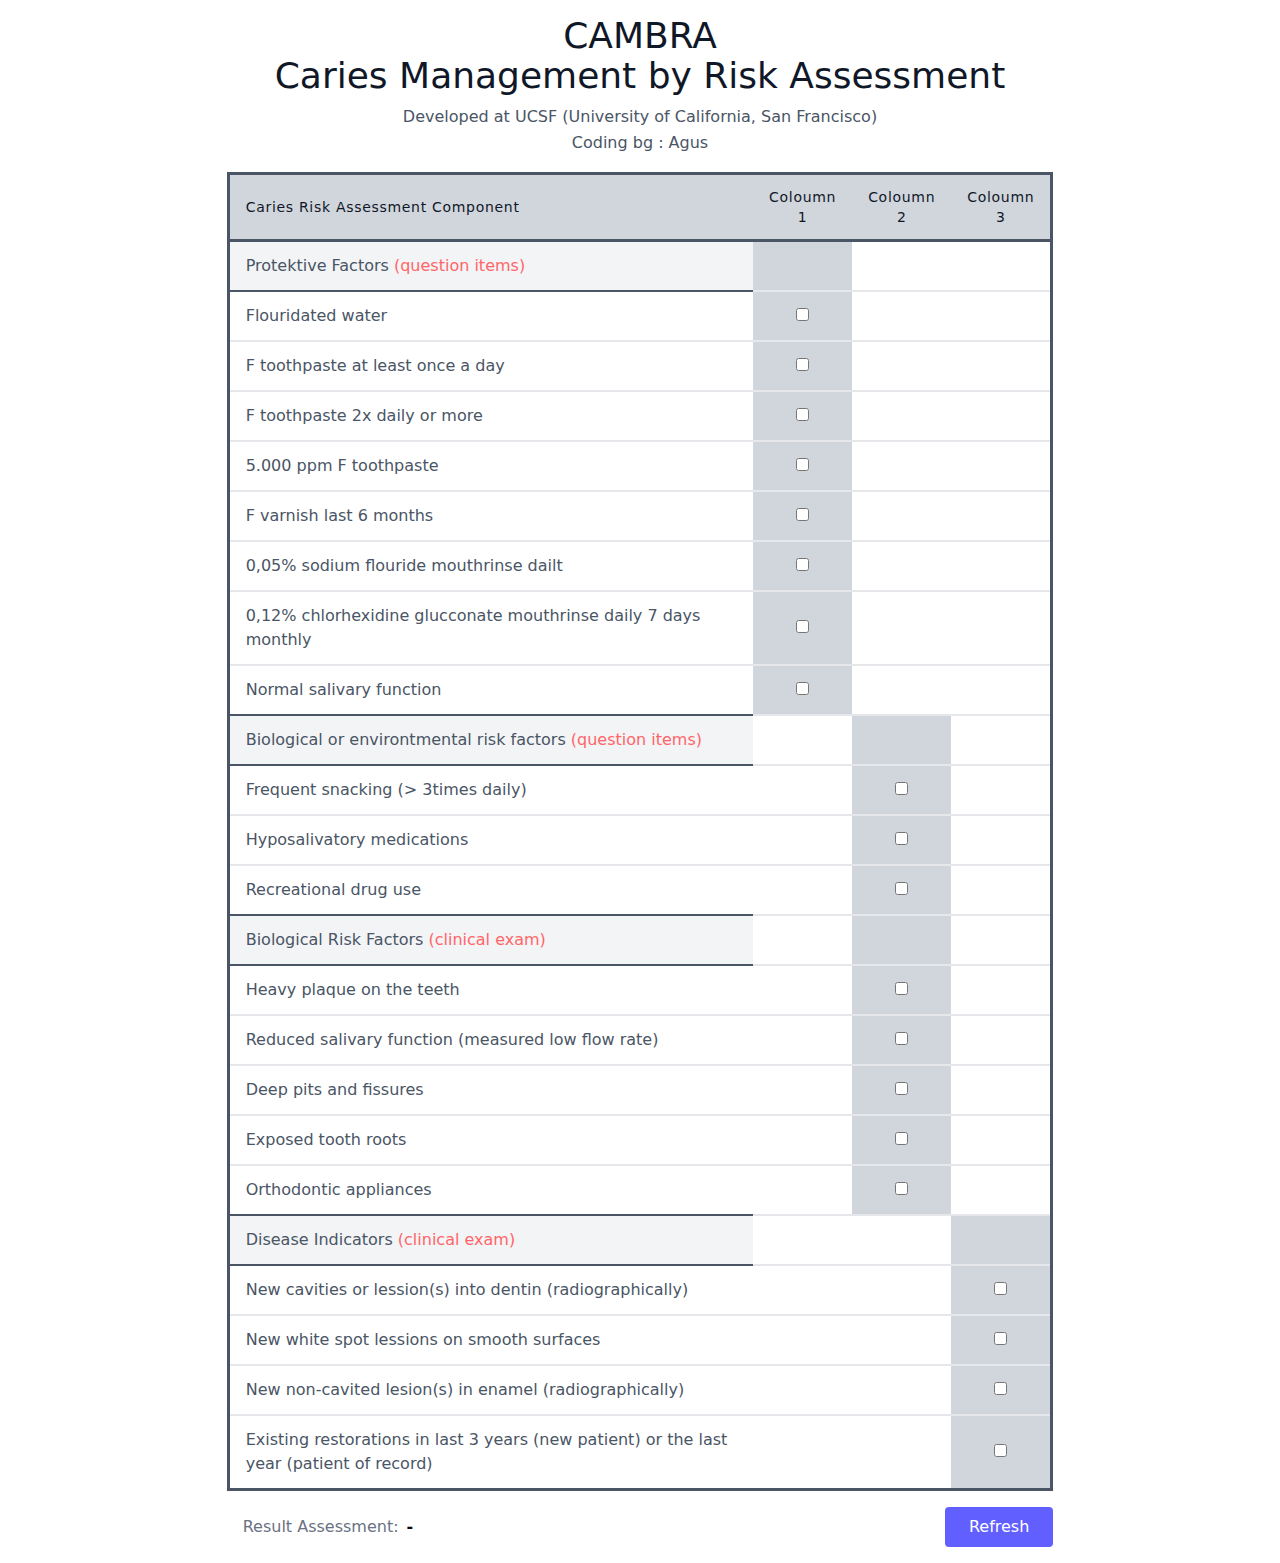
==== index.html @ aecfe25a "firstcommit" ====
<!doctype html>
<html>
<head>
  <meta charset="UTF-8">
  <meta name="author" content="agus">
  <meta name="viewport" content="width=device-width, initial-scale=1.0" http-equiv="refresh" content="1">
  <link href="styles.css" rel="stylesheet">
</head>
<body>
  <section class="text-gray-600 body-font">
    <div class="container px-5 py-4 mx-auto">
      <div class="flex flex-col text-center w-full mb-4">
        <h1 class="sm:text-4xl text-3xl font-medium title-font mb-2 text-gray-900">CAMBRA<br>Caries Management by Risk Assessment</h1>
        <p class="lg:w-2/3 mx-auto leading-relaxed text-base">Developed at UCSF (University of California, San Francisco)</p>
        <p class="lg:w-2/3 mx-auto leading-relaxed text-base">Coding bg : Agus</p>
      </div>
      <div class="lg:w-2/3 w-full mx-auto overflow-auto">
        <table class="table-auto w-full text-left whitespace-no-wrap border-3">
            <thead class="border-b-3">
                <tr>
                <th class="px-4 py-3 title-font tracking-wider font-medium text-gray-900 text-sm bg-gray-300 rounded-tl rounded-bl">Caries Risk Assessment Component</th>
                <th class="px-4 py-3 title-font tracking-wider font-medium text-gray-900 text-sm bg-gray-300 text-center">Coloumn<br>1</th>
                <th class="px-4 py-3 title-font tracking-wider font-medium text-gray-900 text-sm bg-gray-300 text-center">Coloumn<br>2</th>
                <th class="px-4 py-3 title-font tracking-wider font-medium text-gray-900 text-sm bg-gray-300 text-center">Coloumn<br>3</th>
                </tr>
            </thead>
            <tbody>
                <tr class="">
                <td class="px-4 py-3 border-b-2 bg-gray-100">Protektive Factors <span class="text-red-400">(question items)</span></td>
                <td class="border-t-2 border-gray-300 px-4 py-3 bg-gray-300"></td>
                </tr>
                <tr>
                <td class="border-t-2 border-gray-200 px-4 py-3"><label for="kolom11" class="">Flouridated water</label></td>
                <td class="border-t-2 border-gray-200 px-4 py-3 bg-gray-300 text-center"><input name="kolom11" type="checkbox" id="kolom11" onclick="myFunction1('kolom11')"></td>
                <td class="border-t-2 border-gray-200 px-4 py-3"></td>
                <td class="border-t-2 border-gray-200 px-4 py-3"></td>
                </tr>
                <tr>
                <td class="border-t-2 border-gray-200 px-4 py-3"><label for="kolom12" class="">F toothpaste at least once a day</label></td>
                <td class="border-t-2 border-gray-200 px-4 py-3 bg-gray-300 text-center"><input name="kolom12" type="checkbox" id="kolom12" onclick="myFunction1('kolom12')"></td>
                <td class="border-t-2 border-gray-200 px-4 py-3"></td>
                <td class="border-t-2 border-gray-200 px-4 py-3"></td>
                </tr>
                <tr>
                <td class="border-t-2 border-gray-200 px-4 py-3"><label for="kolom13" class="">F toothpaste 2x daily or more</label></td>
                <td class="border-t-2 border-gray-200 px-4 py-3 bg-gray-300 text-center"><input name="kolom13" type="checkbox" id="kolom13" onclick="myFunction1('kolom13')"></td>
                <td class="border-t-2 border-gray-200 px-4 py-3"></td>
                <td class="border-t-2 border-gray-200 px-4 py-3"></td>
                </tr>
                <tr>
                <td class="border-t-2 border-gray-200 px-4 py-3"><label for="kolom14" class="">5.000 ppm F toothpaste</label></td>
                <td class="border-t-2 border-gray-200 px-4 py-3 bg-gray-300 text-center"><input name="kolom14" type="checkbox" id="kolom14" onclick="myFunction1('kolom14')"></td>
                <td class="border-t-2 border-gray-200 px-4 py-3"></td>
                <td class="border-t-2 border-gray-200 px-4 py-3"></td>
                </tr>
                <tr>
                <td class="border-t-2 border-gray-200 px-4 py-3"><label for="kolom15" class="">F varnish last 6 months</label></td>
                <td class="border-t-2 border-gray-200 px-4 py-3 bg-gray-300 text-center"><input name="kolom15" type="checkbox" id="kolom15" onclick="myFunction1('kolom15')"></td>
                <td class="border-t-2 border-gray-200 px-4 py-3"></td>
                <td class="border-t-2 border-gray-200 px-4 py-3"></td>
                </tr>
                <tr>
                <td class="border-t-2 border-gray-200 px-4 py-3"><label for="kolom16" class="">0,05% sodium flouride mouthrinse dailt</label></td>
                <td class="border-t-2 border-gray-200 px-4 py-3 bg-gray-300 text-center"><input name="kolom16" type="checkbox" id="kolom16" onclick="myFunction1('kolom16')"></td>
                <td class="border-t-2 border-gray-200 px-4 py-3"></td>
                <td class="border-t-2 border-gray-200 px-4 py-3"></td>
                </tr>
                <tr>
                <td class="border-t-2 border-gray-200 px-4 py-3"><label for="kolom17" class="">0,12% chlorhexidine glucconate mouthrinse daily 7 days monthly</label></td>
                <td class="border-t-2 border-gray-200 px-4 py-3 bg-gray-300 text-center"><input name="kolom17" type="checkbox" id="kolom17" onclick="myFunction1('kolom17')"></td>
                <td class="border-t-2 border-gray-200 px-4 py-3"></td>
                <td class="border-t-2 border-gray-200 px-4 py-3"></td>
                </tr>
                <tr>
                <td class="border-t-2 border-gray-200 px-4 py-3"><label for="kolom18" class="">Normal salivary function</label></td>
                <td class="border-t-2 border-gray-200 px-4 py-3 bg-gray-300 text-center"><input name="kolom18" type="checkbox" id="kolom18" onclick="myFunction1('kolom18')"></td>
                <td class="border-t-2 border-gray-200 px-4 py-3"></td>
                <td class="border-t-2 border-gray-200 px-4 py-3"></td>
                </tr>
            </tbody>
            <tbody">
                <tr class="border-t-2">
                <td class="px-4 py-3 border-b-2 bg-gray-100">Biological or environtmental risk factors <span class="text-red-400">(question items)</span></td>
                <td class="border-t-2 border-gray-200 px-4 py-3"></td>
                <td class="border-t-2 border-gray-200 px-4 py-3 bg-gray-300"></td>
                <td class="border-t-2 border-gray-200 px-4 py-3"></td>
                </tr>
                <tr>
                <td class="border-t-2 border-gray-200 px-4 py-3"><label for="kolom211" class="">Frequent snacking (> 3times daily)</label></td>
                <td class="border-t-2 border-gray-200 px-4 py-3"></td>
                <td class="border-t-2 border-gray-200 px-4 py-3 bg-gray-300 text-center"><input name="kolom211" type="checkbox" id="kolom211" onclick="myFunction2('kolom211')"></td>
                <td class="border-t-2 border-gray-200 px-4 py-3"></td>
                </tr>
                <tr>
                <td class="border-t-2 border-gray-200 px-4 py-3"><label for="kolom212" class="">Hyposalivatory medications</label></td>
                <td class="border-t-2 border-gray-200 px-4 py-3"></td>
                <td class="border-t-2 border-gray-200 px-4 py-3 bg-gray-300 text-center"><input name="kolom212" type="checkbox" id="kolom212" onclick="myFunction2('kolom212')"></td>
                <td class="border-t-2 border-gray-200 px-4 py-3"></td>
                </tr>
                <tr>
                <td class="border-t-2 border-gray-200 px-4 py-3"><label for="kolom213" class="">Recreational drug use</label></td>
                <td class="border-t-2 border-b-2 border-gray-200 px-4 py-3"></td>
                <td class="border-t-2 border-b-2 border-gray-200 px-4 py-3 bg-gray-300 text-center"><input name="kolom213" type="checkbox" id="kolom213" onclick="myFunction2('kolom213')"></td>
                <td class="border-t-2 border-b-2 border-gray-200 px-4 py-3"></td>
                </tr>
                <tr>
                <td class="border-t-2 border-b-2 px-4 py-3 bg-gray-100">Biological Risk Factors <span class="text-red-400">(clinical exam)</span></td>
                <td class="border-t-2 border-gray-200 px-4 py-3"></td>
                <td class="border-t-2 border-gray-200 px-4 py-3 bg-gray-300"></td>
                <td class="border-t-2 border-gray-200 px-4 py-3"></td>
                </tr>
                <tr>
                    <td class="border-t-2 border-gray-200 px-4 py-3"><label for="kolom221" class="">Heavy plaque on the teeth</label></td>
                    <td class="border-t-2 border-gray-200 px-4 py-3"></td>
                    <td class="border-t-2 border-gray-200 px-4 py-3 bg-gray-300 text-center"><input name="kolom221" type="checkbox" id="kolom221" onclick="myFunction2('kolom221')"></td>
                    <td class="border-t-2 border-gray-200 px-4 py-3"></td>
                    </tr>
                    <tr>
                    <td class="border-t-2 border-gray-200 px-4 py-3"><label for="kolom222" class="">Reduced salivary function (measured low flow rate)</label></td>
                    <td class="border-t-2 border-gray-200 px-4 py-3"></td>
                    <td class="border-t-2 border-gray-200 px-4 py-3 bg-gray-300 text-center"><input name="kolom222" type="checkbox" id="kolom222" onclick="myFunction2('kolom222')"></td>
                    <td class="border-t-2 border-gray-200 px-4 py-3"></td>
                    </tr>
                    <tr>
                    <td class="border-t-2 border-gray-200 px-4 py-3"><label for="kolom223" class="">Deep pits and fissures</label></td>
                    <td class="border-t-2 border-gray-200 px-4 py-3"></td>
                    <td class="border-t-2 border-gray-200 px-4 py-3 bg-gray-300 text-center"><input name="kolom223" type="checkbox" id="kolom223" onclick="myFunction2('kolom223')"></td>
                    <td class="border-t-2 border-gray-200 px-4 py-3"></td>
                    </tr>
                    <tr>
                    <td class="border-t-2 border-gray-200 px-4 py-3"><label for="kolom224" class="">Exposed tooth roots</label></td>
                    <td class="border-t-2 border-gray-200 px-4 py-3"></td>
                    <td class="border-t-2 border-gray-200 px-4 py-3 bg-gray-300 text-center"><input name="kolom224" type="checkbox" id="kolom224" onclick="myFunction2('kolom224')"></td>
                    <td class="border-t-2 border-gray-200 px-4 py-3"></td>
                    </tr>
                    <tr>
                    <td class="border-t-2 border-gray-200 px-4 py-3"><label for="kolom225" class="">Orthodontic appliances</label></td>
                    <td class="border-t-2 border-gray-200 px-4 py-3"></td>
                    <td class="border-t-2 border-gray-200 px-4 py-3 bg-gray-300 text-center"><input name="kolom225" type="checkbox" id="kolom225" onclick="myFunction2('kolom225')"></td>
                    <td class="border-t-2 border-gray-200 px-4 py-3"></td>
                    </tr>
            </tbody>
            <tbody>
                <tr class="border-t-2">
                <td class="px-4 py-3 border-b-2 bg-gray-100">Disease  Indicators <span class="text-red-400">(clinical exam)</span></td>
                <td class="border-t-2 border-gray-200 px-4 py-3"></td>
                <td class="border-t-2 border-gray-200 px-4 py-3"></td>
                <td class="border-t-2 border-gray-200 px-4 py-3 bg-gray-300"></td>
                </tr>
                <tr>
                <td class="border-t-2 border-gray-200 px-4 py-3"><label for="kolom31" class="">New cavities or lession(s) into dentin (radiographically)</label></td>
                <td class="border-t-2 border-gray-200 px-4 py-3"></td>
                <td class="border-t-2 border-gray-200 px-4 py-3"></td>
                <td class="border-t-2 border-gray-200 px-4 py-3 bg-gray-300 text-center"><input name="kolom11" type="checkbox" id="kolom31" onclick="myFunction3('kolom31')"></td>
                </tr>
                <tr>
                <td class="border-t-2 border-gray-200 px-4 py-3"><label for="kolom32" class="">New white spot lessions on smooth surfaces</label></td>
                <td class="border-t-2 border-gray-200 px-4 py-3"></td>
                <td class="border-t-2 border-gray-200 px-4 py-3"></td>
                <td class="border-t-2 border-gray-200 px-4 py-3 bg-gray-300 text-center"><input name="kolom12" type="checkbox" id="kolom32" onclick="myFunction3('kolom32')"></td>
                </tr>
                <tr>
                <td class="border-t-2 border-gray-200 px-4 py-3"><label for="kolom33" class="">New non-cavited lesion(s) in enamel (radiographically)</label></td>
                <td class="border-t-2 border-gray-200 px-4 py-3"></td>
                <td class="border-t-2 border-gray-200 px-4 py-3"></td>
                <td class="border-t-2 border-gray-200 px-4 py-3 bg-gray-300 text-center"><input name="kolom13" type="checkbox" id="kolom33" onclick="myFunction3('kolom33')"></td>
                </tr>
                <tr>
                <td class="border-t-2 border-gray-200 px-4 py-3"><label for="kolom34" class="">Existing restorations in last 3 years (new patient) or the last year (patient of record)</label></td>
                <td class="border-t-2 border-gray-200 px-4 py-3"></td>
                <td class="border-t-2 border-gray-200 px-4 py-3"></td>
                <td class="border-t-2 border-gray-200 px-4 py-3 bg-gray-300 text-center"><input name="kolom14" type="checkbox" id="kolom34" onclick="myFunction3('kolom34')"></td>
                </tr>
            </tbody>
        </table>
      </div>
      <div class="flex pl-4 mt-4 lg:w-2/3 w-full mx-auto">
        <div class="text-gray-500 inline-flex items-center md:mb-2 lg:mb-0">Result Assessment: 
        </div>
        <div class="text-gray-950 inline-flex items-center md:mb-2 lg:mb-0 font-bold mx-2" id="hasil"> -
        </div>
        <button class="flex ml-auto text-white bg-indigo-500 border-0 py-2 px-6 focus:outline-none hover:bg-indigo-600 rounded" id="refresh">Refresh</button>
      </div>
    </div>
  </section>
  <script src="script.js"></script>
</body>
</html>
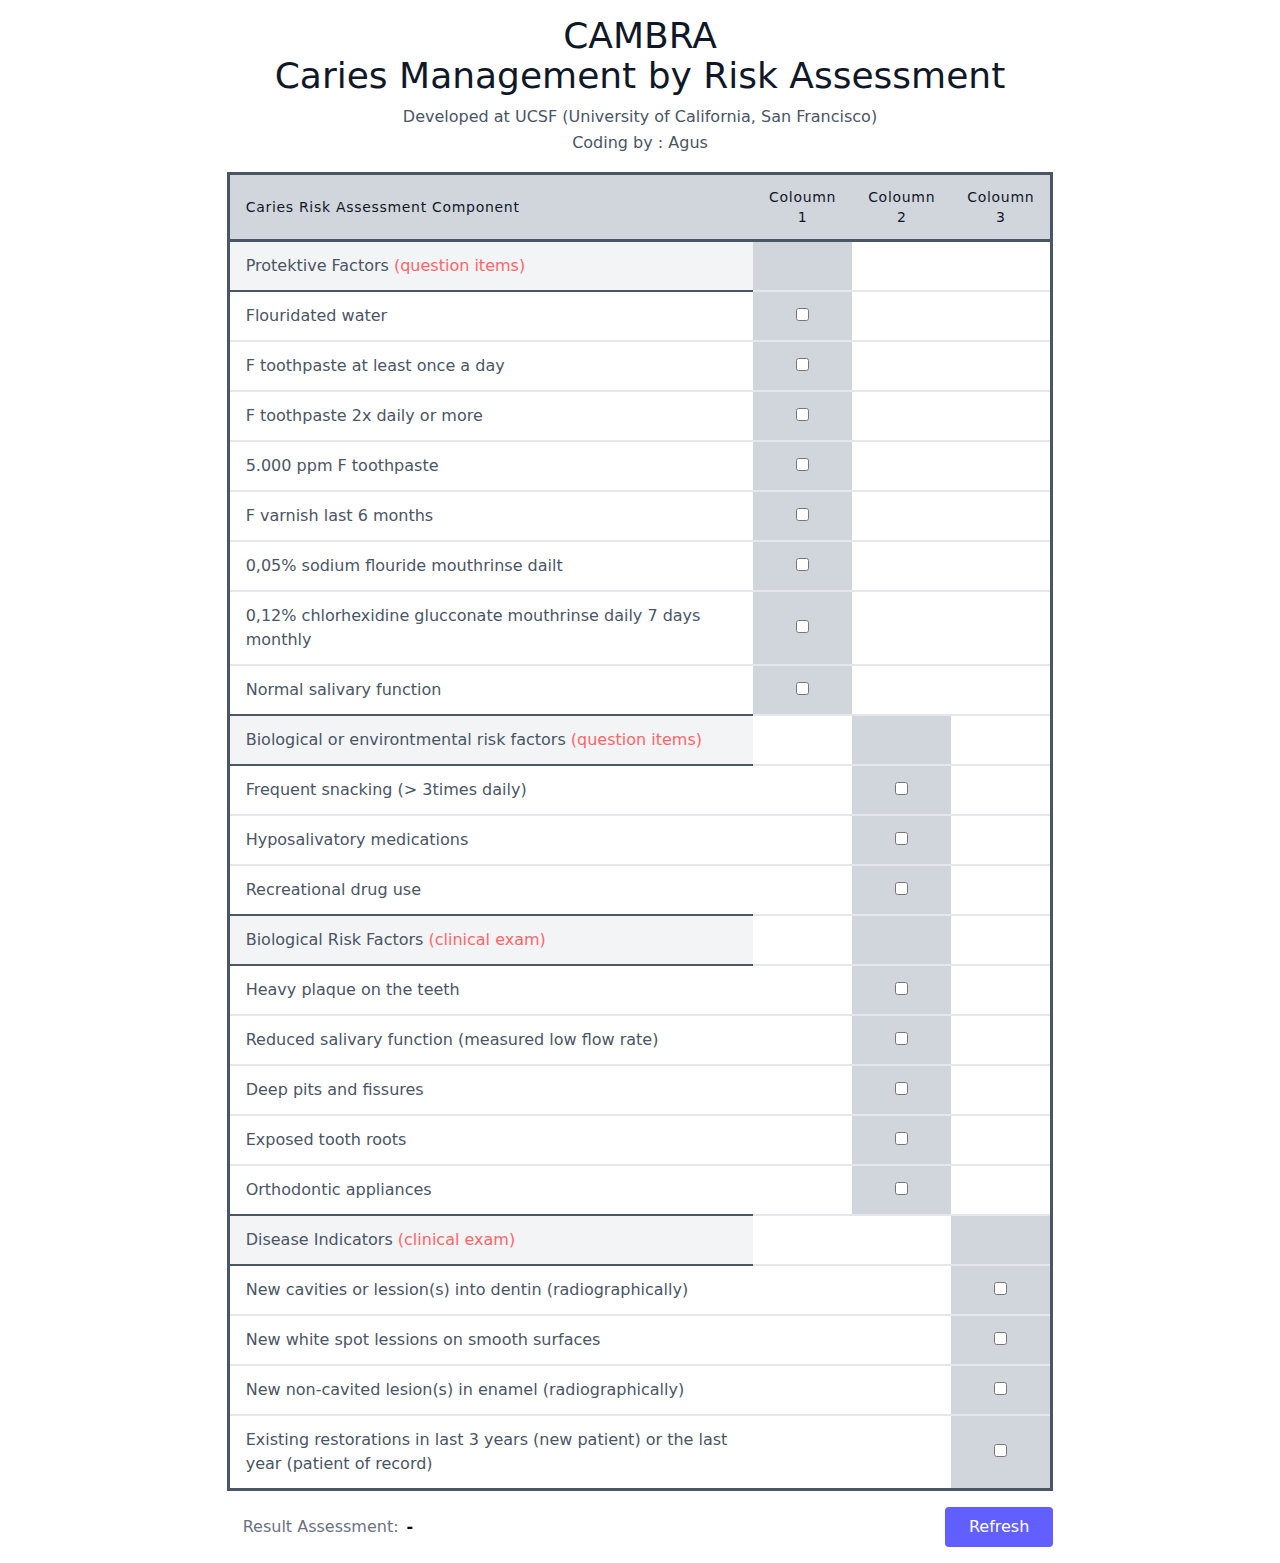
==== commit 8f276fe8: "Update index.html" ====
--- a/index.html
+++ b/index.html
@@ -12,7 +12,7 @@
       <div class="flex flex-col text-center w-full mb-4">
         <h1 class="sm:text-4xl text-3xl font-medium title-font mb-2 text-gray-900">CAMBRA<br>Caries Management by Risk Assessment</h1>
         <p class="lg:w-2/3 mx-auto leading-relaxed text-base">Developed at UCSF (University of California, San Francisco)</p>
-        <p class="lg:w-2/3 mx-auto leading-relaxed text-base">Coding bg : Agus</p>
+        <p class="lg:w-2/3 mx-auto leading-relaxed text-base">Coding by : Agus</p>
       </div>
       <div class="lg:w-2/3 w-full mx-auto overflow-auto">
         <table class="table-auto w-full text-left whitespace-no-wrap border-3">
@@ -185,4 +185,4 @@
   </section>
   <script src="script.js"></script>
 </body>
-</html>+</html>
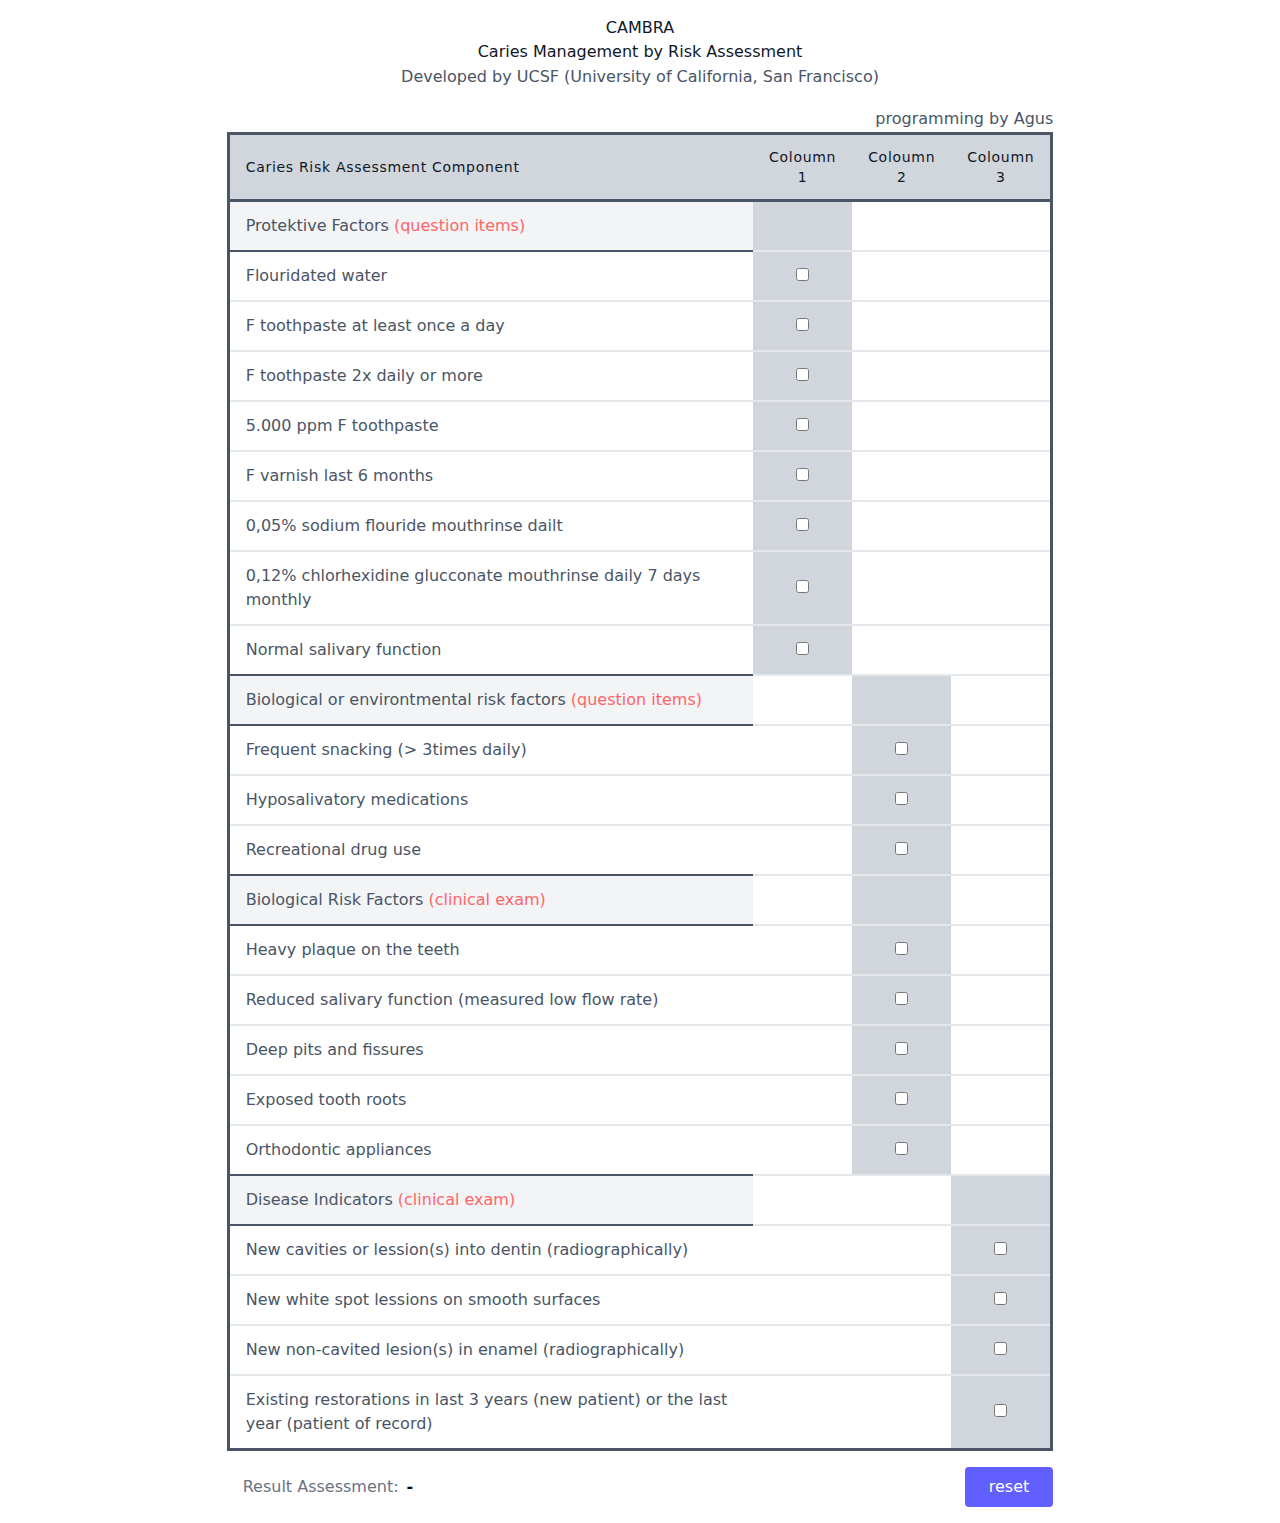
==== commit 5aadf268: "Update index.html" ====
--- a/index.html
+++ b/index.html
@@ -5,14 +5,18 @@
   <meta name="author" content="agus">
   <meta name="viewport" content="width=device-width, initial-scale=1.0" http-equiv="refresh" content="1">
   <link href="styles.css" rel="stylesheet">
+  <link rel="icon" href="icon.png" />
+  <link rel="apple-touch-icon" href="icon.png" />
 </head>
 <body>
   <section class="text-gray-600 body-font">
-    <div class="container px-5 py-4 mx-auto">
+    <div class="container px-5 py-4 pb-12 mx-auto">
       <div class="flex flex-col text-center w-full mb-4">
-        <h1 class="sm:text-4xl text-3xl font-medium title-font mb-2 text-gray-900">CAMBRA<br>Caries Management by Risk Assessment</h1>
-        <p class="lg:w-2/3 mx-auto leading-relaxed text-base">Developed at UCSF (University of California, San Francisco)</p>
-        <p class="lg:w-2/3 mx-auto leading-relaxed text-base">Coding by : Agus</p>
+        <h1 class="sm:text-3xl text-2xl font-medium title-font text-gray-900">CAMBRA<br>Caries Management by Risk Assessment</h1>
+        <p class="lg:w-2/3 mx-auto leading-relaxed text-base">Developed by UCSF (University of California, San Francisco)</p>
+      </div>
+      <div class="text-right w-full">
+        <p class="lg:w-2/3 mx-auto leading-relaxed text-base text-gray-400">programming by Agus</p>
       </div>
       <div class="lg:w-2/3 w-full mx-auto overflow-auto">
         <table class="table-auto w-full text-left whitespace-no-wrap border-3">
@@ -179,7 +183,7 @@
         </div>
         <div class="text-gray-950 inline-flex items-center md:mb-2 lg:mb-0 font-bold mx-2" id="hasil"> -
         </div>
-        <button class="flex ml-auto text-white bg-indigo-500 border-0 py-2 px-6 focus:outline-none hover:bg-indigo-600 rounded" id="refresh">Refresh</button>
+        <button class="flex ml-auto text-white bg-indigo-500 border-0 py-2 px-6 focus:outline-none hover:bg-indigo-600 rounded" id="refresh">reset</button>
       </div>
     </div>
   </section>
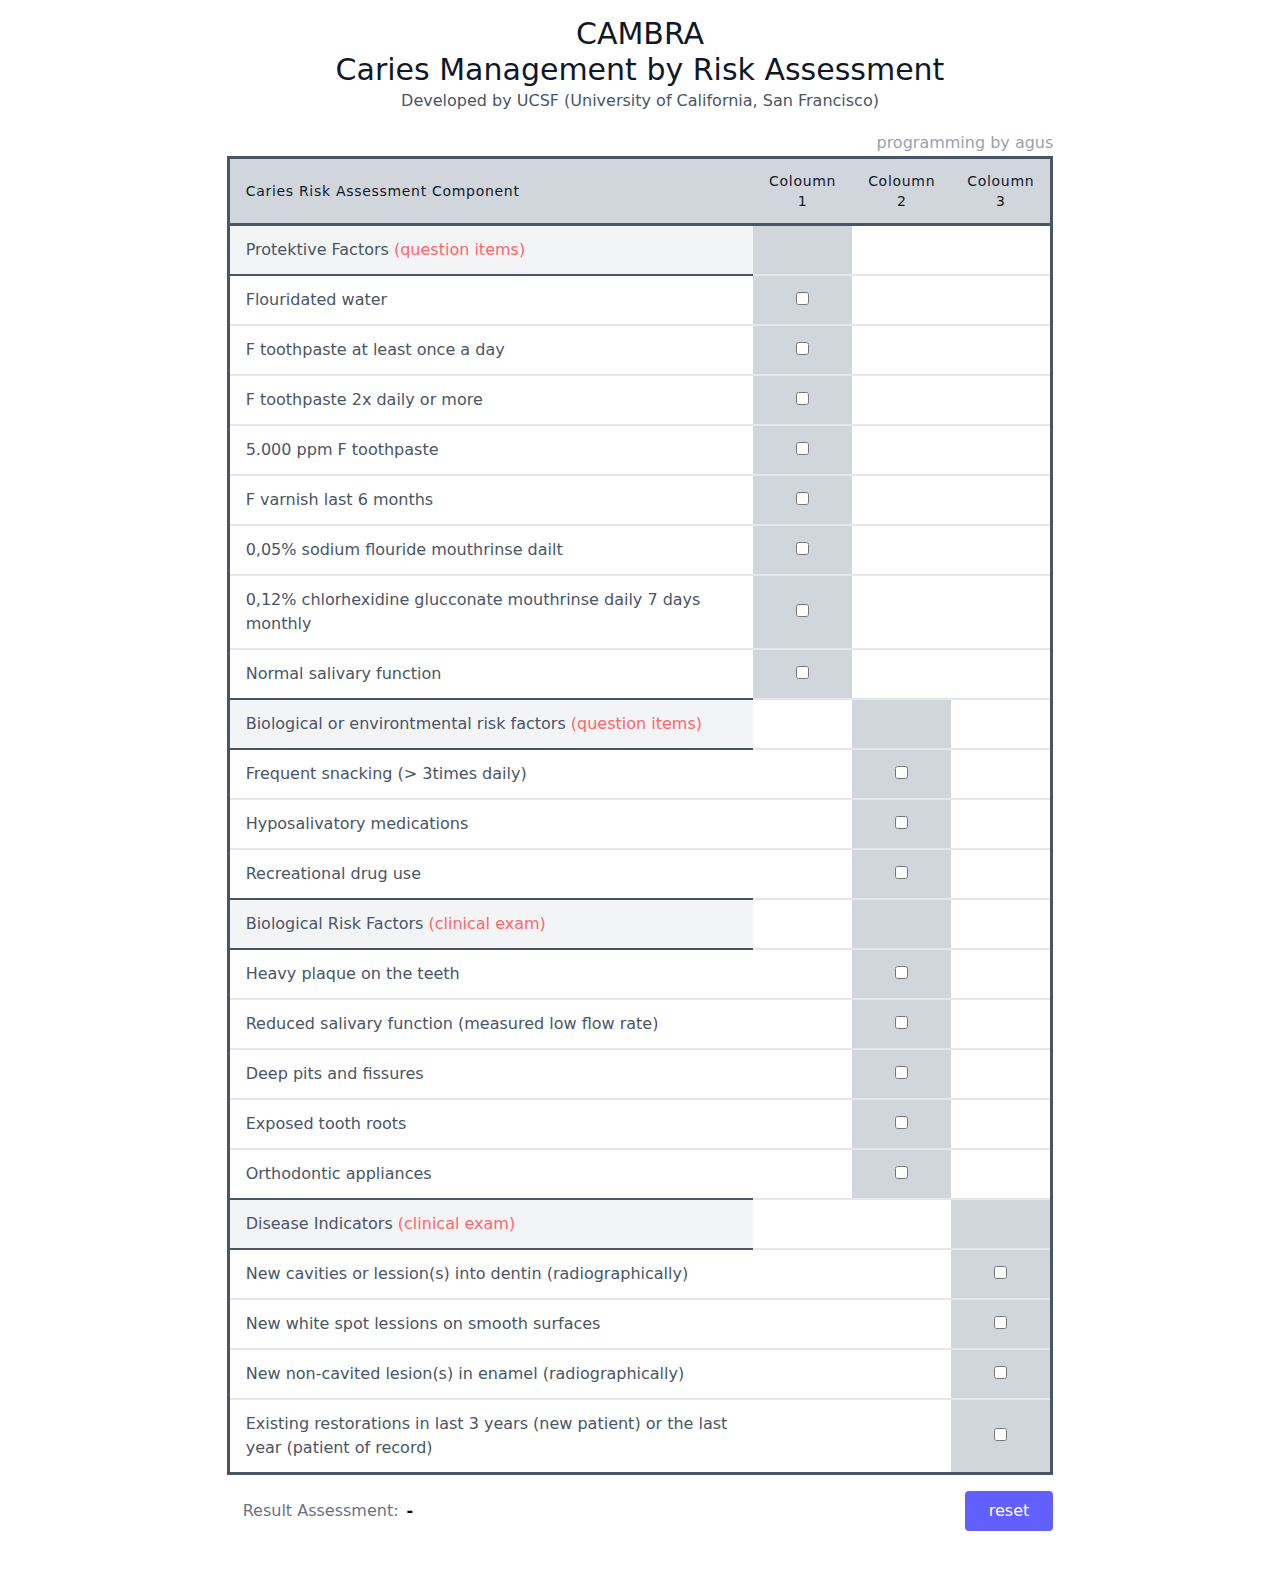
==== commit e82a2b88: "Update index.html" ====
--- a/index.html
+++ b/index.html
@@ -16,7 +16,7 @@
         <p class="lg:w-2/3 mx-auto leading-relaxed text-base">Developed by UCSF (University of California, San Francisco)</p>
       </div>
       <div class="text-right w-full">
-        <p class="lg:w-2/3 mx-auto leading-relaxed text-base text-gray-400">programming by Agus</p>
+        <p class="lg:w-2/3 mx-auto leading-relaxed text-base text-gray-400">programming by agus</p>
       </div>
       <div class="lg:w-2/3 w-full mx-auto overflow-auto">
         <table class="table-auto w-full text-left whitespace-no-wrap border-3">
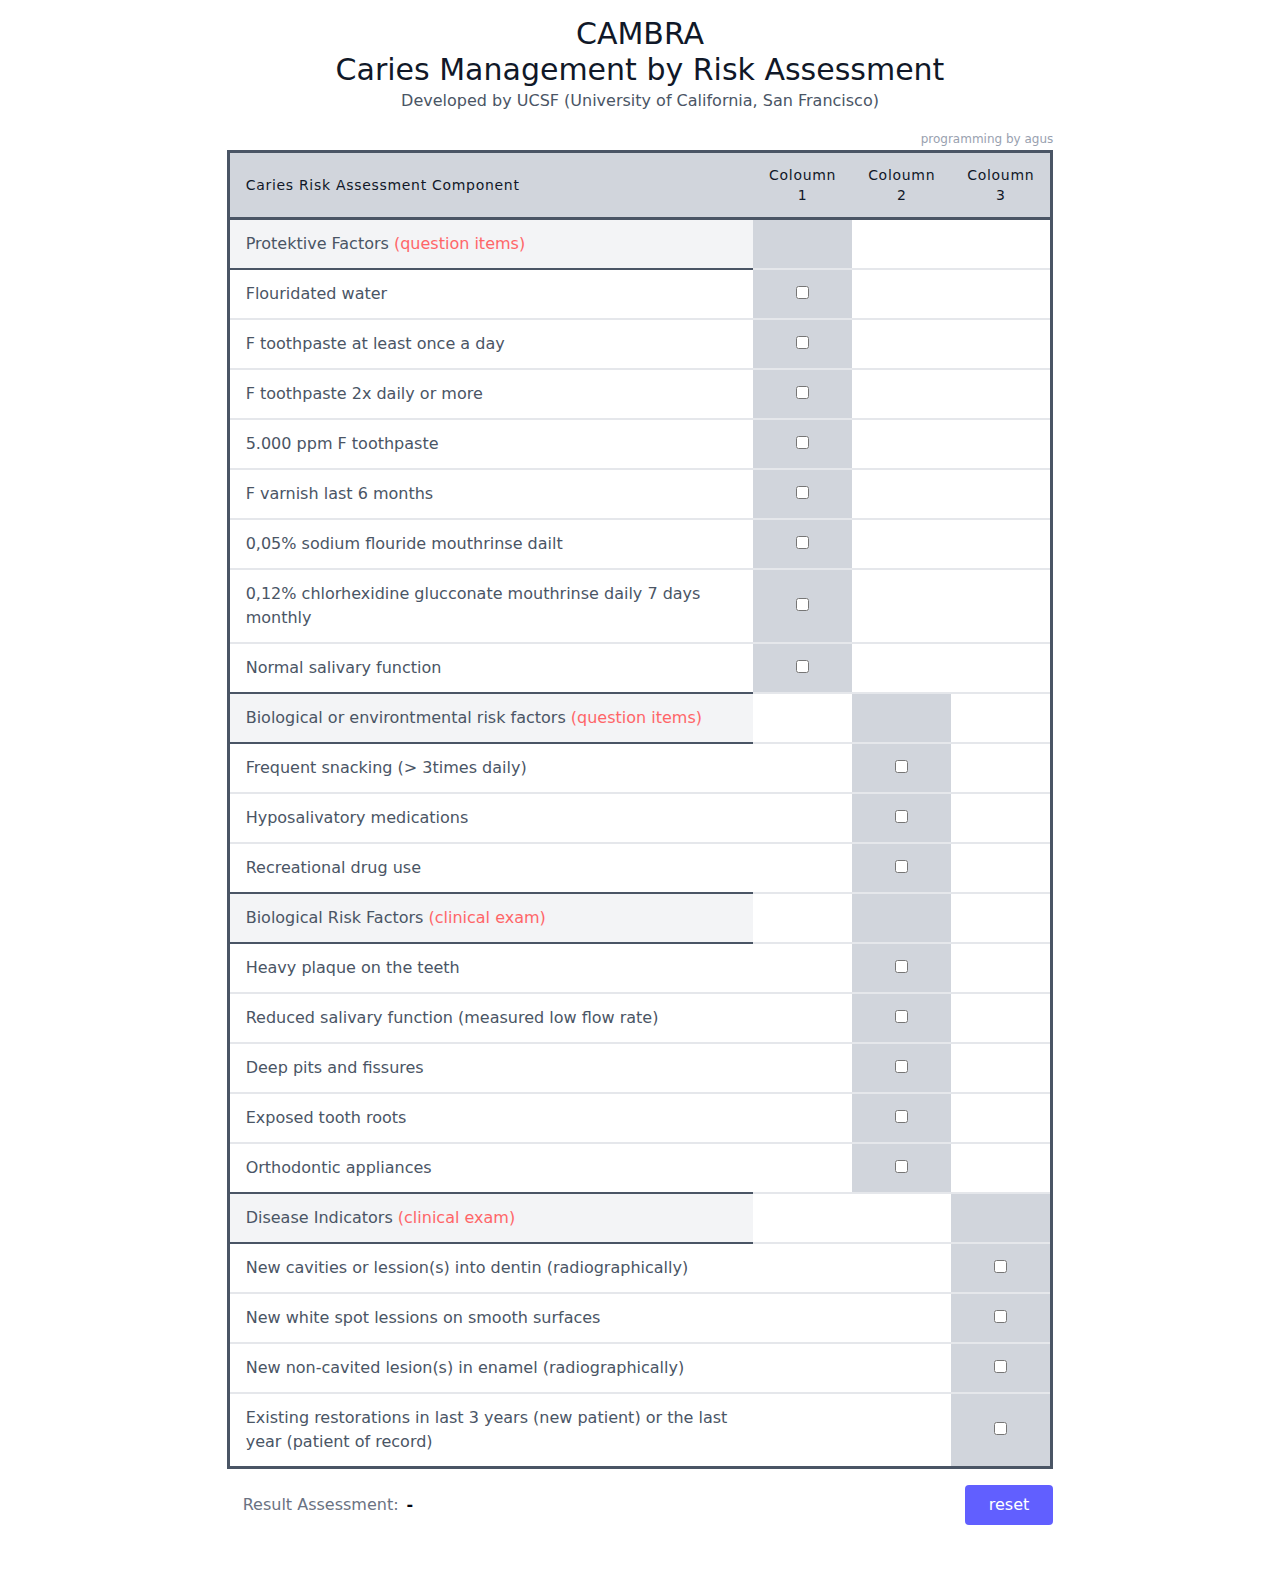
==== commit 42f91371: "Update index.html" ====
--- a/index.html
+++ b/index.html
@@ -16,7 +16,7 @@
         <p class="lg:w-2/3 mx-auto leading-relaxed text-base">Developed by UCSF (University of California, San Francisco)</p>
       </div>
       <div class="text-right w-full">
-        <p class="lg:w-2/3 mx-auto leading-relaxed text-base text-gray-400">programming by agus</p>
+        <p class="lg:w-2/3 mx-auto leading-relaxed text-xs text-gray-400">programming by agus</p>
       </div>
       <div class="lg:w-2/3 w-full mx-auto overflow-auto">
         <table class="table-auto w-full text-left whitespace-no-wrap border-3">
